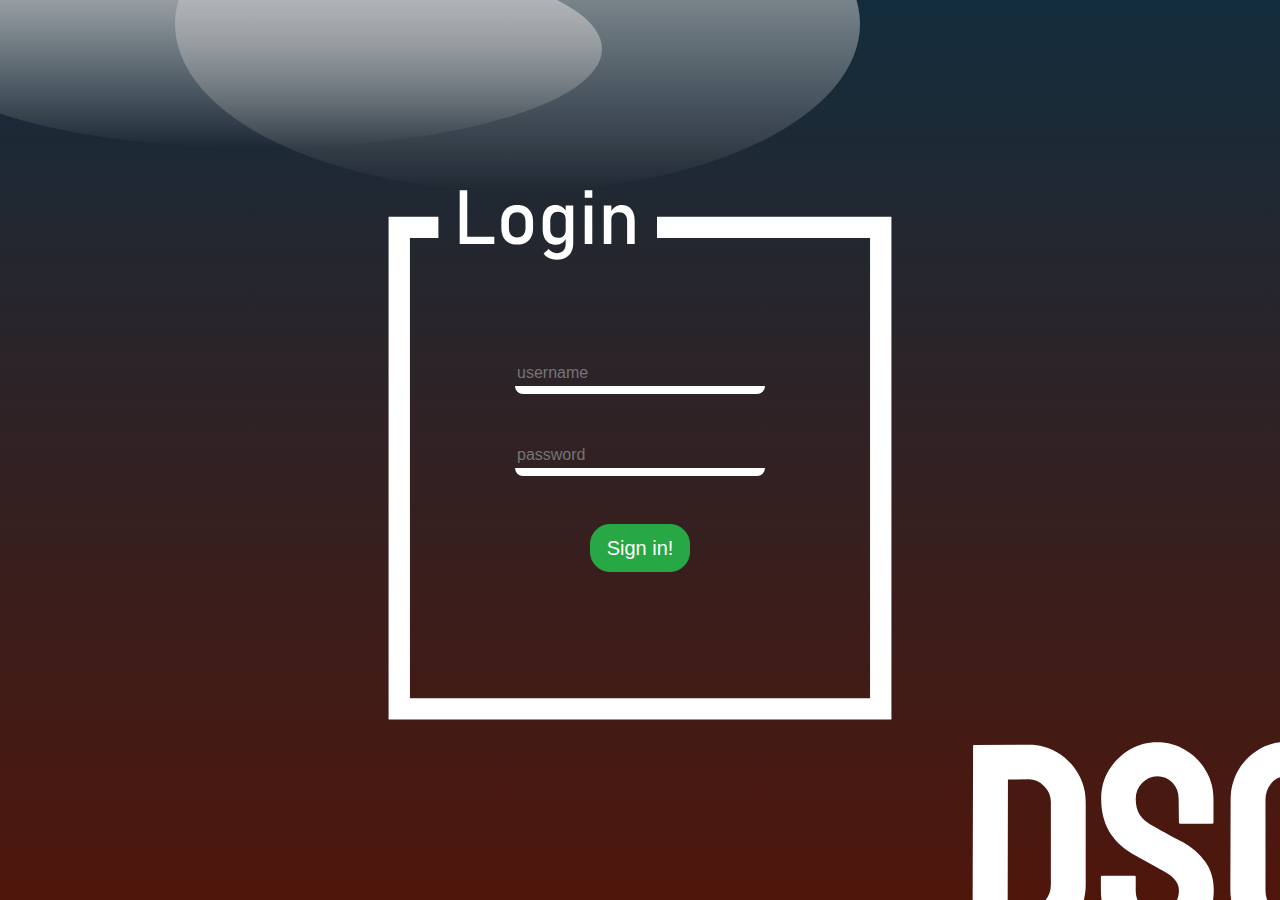
==== login and register/ctmlogin.html @ dbef853b "login and register" ====
<!DOCTYPE html>
<html lang="en">
<head>
    <meta charset="UTF-8">
    <meta name="viewport" content="width=device-width, initial-scale=1.0, shrink-to-fit=no">
    <meta http-equiv="X-UA-Compatible" content="ie=edge">

    <link rel="stylesheet" href="https://stackpath.bootstrapcdn.com/bootstrap/4.3.1/css/bootstrap.min.css"
        integrity="sha384-ggOyR0iXCbMQv3Xipma34MD+dH/1fQ784/j6cY/iJTQUOhcWr7x9JvoRxT2MZw1T" crossorigin="anonymous">
    <link rel="stylesheet" href="ctmlogin.css">
    <link href="https://fonts.googleapis.com/css?family=Staatliches&display=swap" rel="stylesheet">
    <title>Document</title>
</head>
<body>
        <div class="row top">
                <img src="assests/SVG-Icons-master/SVG-Icons-master/ellipse.svg">
            </div>
    <div class="container">
        
        <div class="row justify-content-center center ">
            <div class="col-10 col-md-8 bgimage" style="height:100%">
                <form id="loginform">
                    <div class="form-row justify-content-center" >
                            <input type="email" placeholder="username">
                    </div>
                    <div class="form-row justify-content-center mt-5">
                            <input type="password" placeholder="password">
                    </div>
                    <div class="form-row justify-content-center">
                        <button type="submit" class="btn btn-lg radius btn-success mt-5">Sign in!</button>
                    </div>
                    
                </form>
                <!-- <img src="assests/SVG-Icons-master/SVG-Icons-master/New Text Document.svg" height="100%" width="100%"> -->
            </div>
        </div>
        <!-- <div class="row bottom">
            <h1 class="text-white font">DSC</h1>
        </div> -->
        
       

        
    </div>
    <div class="row bottom">
        
                <img src="assests/SVG-Icons-master/SVG-Icons-master/dsc.svg">
        
    </div>
    <script src="https://code.jquery.com/jquery-3.3.1.slim.min.js"
        integrity="sha384-q8i/X+965DzO0rT7abK41JStQIAqVgRVzpbzo5smXKp4YfRvH+8abtTE1Pi6jizo"
        crossorigin="anonymous"></script>
    <script src="https://cdnjs.cloudflare.com/ajax/libs/popper.js/1.14.7/umd/popper.min.js"
        integrity="sha384-UO2eT0CpHqdSJQ6hJty5KVphtPhzWj9WO1clHTMGa3JDZwrnQq4sF86dIHNDz0W1"
        crossorigin="anonymous"></script>
    <script src="https://stackpath.bootstrapcdn.com/bootstrap/4.3.1/js/bootstrap.min.js"
        integrity="sha384-JjSmVgyd0p3pXB1rRibZUAYoIIy6OrQ6VrjIEaFf/nJGzIxFDsf4x0xIM+B07jRM"
        crossorigin="anonymous"></script>
</body>
</html>
---- login and register/ctmlogin.css ----
html{
    height:100%;
    margin:0;
    overflow:hidden;
}

body{
    height:100%;
    margin:0;
    overflow:hidden;
    background-image:linear-gradient(#132d3d,#4F160B);
}
.center{
    height:60vh;
}
.top{
    height:20vh;
}
.bottom{
    height:20vh;
    justify-content: flex-end;
}
.bgimage{
    background-image:url("assests/SVG-Icons-master/SVG-Icons-master/New Text Document.svg");
    width: 50vw;
    background-position: center;
    background-repeat: no-repeat;
    background-size: contain;
    position: relative;
}
#loginform{
    margin-top:20vh;
}

input{
    border:0;
    background:transparent;
    border-bottom:8px solid white;
    border-radius:8px;

}
.radius{
    border-radius:20px;
}
@media screen and (min-width:400px){
    input{
        width:250px;
    }
}
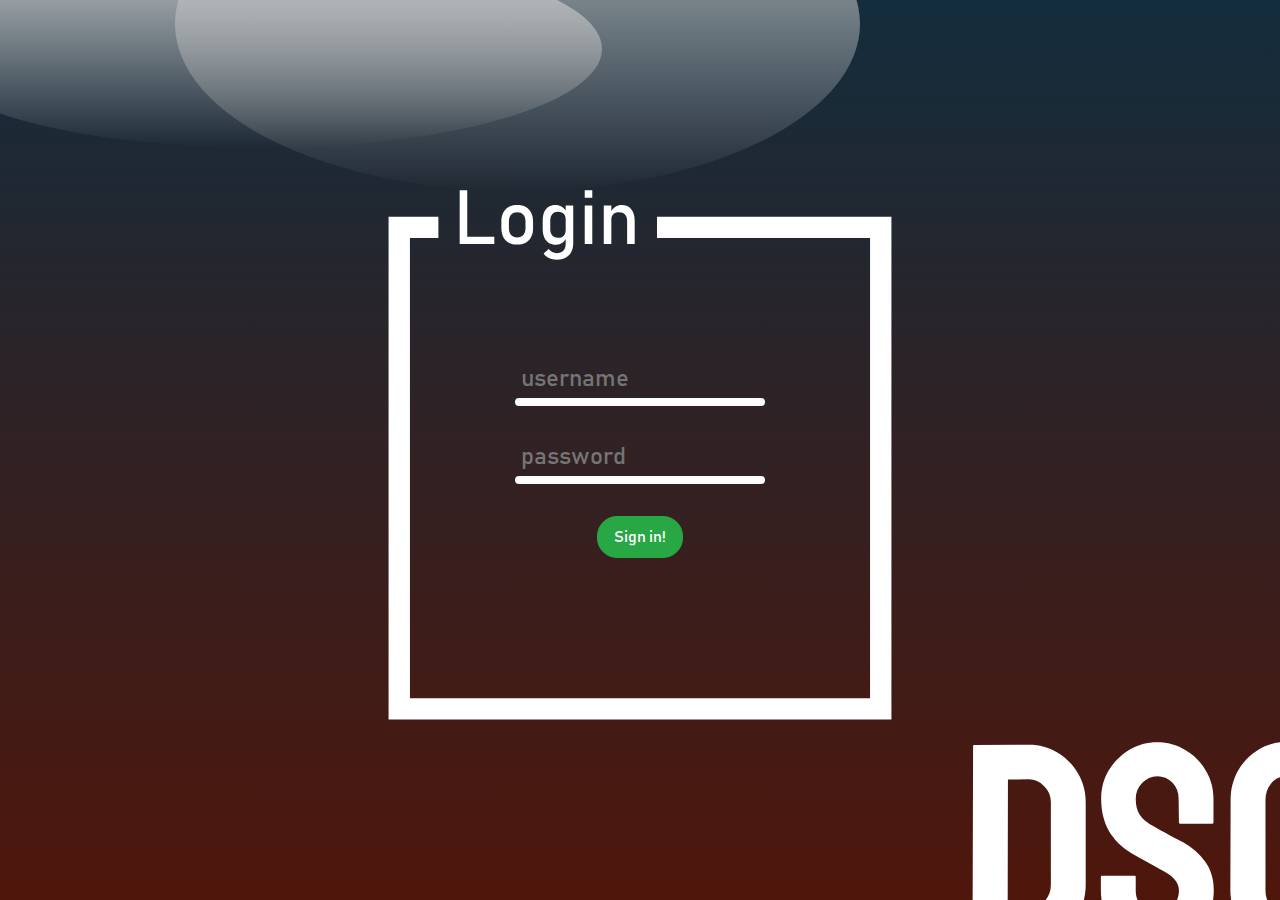
==== commit 45223315: "Merge pull request #3 from dscbvpweb/Shaurya" ====
--- a/login and register/ctmlogin.html
+++ b/login and register/ctmlogin.html
@@ -21,13 +21,19 @@
             <div class="col-10 col-md-8 bgimage" style="height:100%">
                 <form id="loginform">
                     <div class="form-row justify-content-center" >
-                            <input type="email" placeholder="username">
+                           <div>
+                                <input type="email" placeholder="username">
+                                <hr>
+                            </div>
                     </div>
-                    <div class="form-row justify-content-center mt-5">
-                            <input type="password" placeholder="password">
+                    <div class="form-row justify-content-center mt-3">
+                            <div>
+                                <input type="password" placeholder="password">
+                                <hr>
+                            </div>
                     </div>
                     <div class="form-row justify-content-center">
-                        <button type="submit" class="btn btn-lg radius btn-success mt-5">Sign in!</button>
+                        <button type="submit" class="btn btn-lg radius btn-success sign-in-btn mt-3">Sign in!</button>
                     </div>
                     
                 </form>
--- a/login and register/ctmlogin.css
+++ b/login and register/ctmlogin.css
@@ -1,25 +1,38 @@
+@font-face{
+    font-family: 'Bahnschrift Regular';
+    font-style: normal;
+    font-weight: normal;
+    src: local('Bahnschrift Regular'), url('assests/Fonts/bahnschrift-font/BAHNSCHRIFT 1.woff') format('woff');
+}
+
+
+
 html{
-    height:100%;
-    margin:0;
-    overflow:hidden;
+    height: 100%;
+    margin: 0;
+    overflow: hidden;
 }
 
 body{
-    height:100%;
-    margin:0;
-    overflow:hidden;
-    background-image:linear-gradient(#132d3d,#4F160B);
+    height: 100%;
+    margin: 0;
+    overflow: hidden;
+    background-image: linear-gradient(#132d3d,#4F160B);
 }
+
 .center{
-    height:60vh;
+    height: 60vh;
 }
+
 .top{
-    height:20vh;
+    height: 20vh;
 }
+
 .bottom{
     height:20vh;
     justify-content: flex-end;
 }
+
 .bgimage{
     background-image:url("assests/SVG-Icons-master/SVG-Icons-master/New Text Document.svg");
     width: 50vw;
@@ -28,23 +41,52 @@
     background-size: contain;
     position: relative;
 }
+
 #loginform{
-    margin-top:20vh;
+    margin-top: 20vh;
 }
 
 input{
     border:0;
-    background:transparent;
-    border-bottom:8px solid white;
-    border-radius:8px;
+    background: transparent;
+    color: white;
+    margin-bottom: 0px;
+    font-family: 'Bahnschrift Regular';
+    font-size: 18px;
+    border-bottom: none;
+    border-color: transparent;
+    border-style: none;
+    /* border-bottom: 8px solid white; */
+    border-radius: 8px;
+    outline: none;
+    padding-left: 6px;
+}
 
+hr{
+    margin-top: 0px;
+    border-width: 8px;
+    border-radius: 6px;
+    color: white;
+    border-color: white;
 }
+
+.sign-in-btn{
+    font-family: 'Bahnschrift Regular';
+    font-size: 14px;
+}
+
 .radius{
-    border-radius:20px;
+    border-radius: 20px;
 }
+
+
 @media screen and (min-width:400px){
     input{
-        width:250px;
+        width: 250px;
+        font-size: 24px;
     }
-}
 
+    .sign-in-btn{
+        font-size: 16px;
+    }
+}